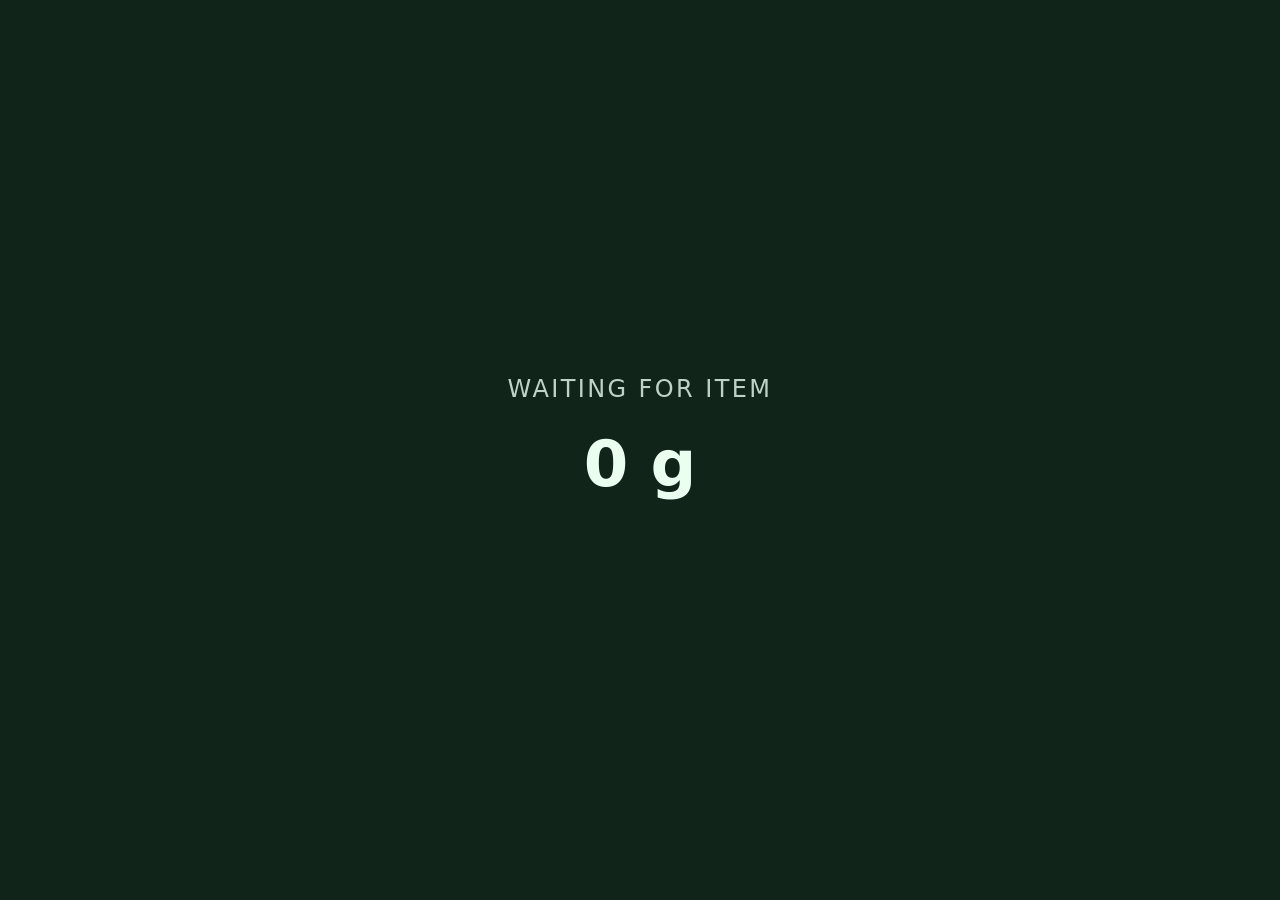
==== assets/index.html @ b5ee57f4 "Restructure into Arduino App Lab project layout Fold everything built so far (barcode/OCR, product l" ====
<!doctype html>
<html lang="en">
  <head>
    <meta charset="UTF-8" />
    <meta name="viewport" content="width=device-width, initial-scale=1.0" />
    <title>VerdureAI Scale</title>
    <link rel="stylesheet" type="text/css" href="style.css" />
  </head>
  <body>
    <div id="phase">Waiting for item</div>
    <div id="weight">0 g</div>
    <div id="result"></div>
    <div id="error-container" class="error-message" style="display: none"></div>

    <script src="libs/socket.io.min.js"></script>
    <script src="libs/arduino.js"></script>
    <script src="app.js"></script>
  </body>
</html>
---- assets/style.css ----
body {
  font-family: system-ui, sans-serif;
  background: #10241a;
  color: #eafff0;
  margin: 0;
  height: 100vh;
  display: flex;
  flex-direction: column;
  align-items: center;
  justify-content: center;
  gap: 1.5rem;
}

#phase { font-size: 1.5rem; letter-spacing: 0.1em; text-transform: uppercase; opacity: 0.8; }
#weight { font-size: 4rem; font-weight: bold; }
#result { text-align: center; max-width: 32rem; }
#result img { max-width: 220px; margin-top: 1rem; }

.item-name { font-size: 1.75rem; margin: 0.25rem 0; }
.price-row { font-size: 1.25rem; }
.strike { text-decoration: line-through; opacity: 0.6; margin-right: 0.5rem; }
.final { font-size: 2rem; font-weight: bold; color: #7CFC9C; }
.reject { color: #ff8a80; font-size: 1.25rem; }
.code { font-family: monospace; font-size: 1.5rem; letter-spacing: 0.2em; margin-top: 0.5rem; }
.detail { opacity: 0.7; font-size: 0.9rem; margin-top: 0.25rem; }

.error-message {
  position: fixed;
  bottom: 1rem;
  color: #ff8a80;
  font-size: 0.9rem;
}
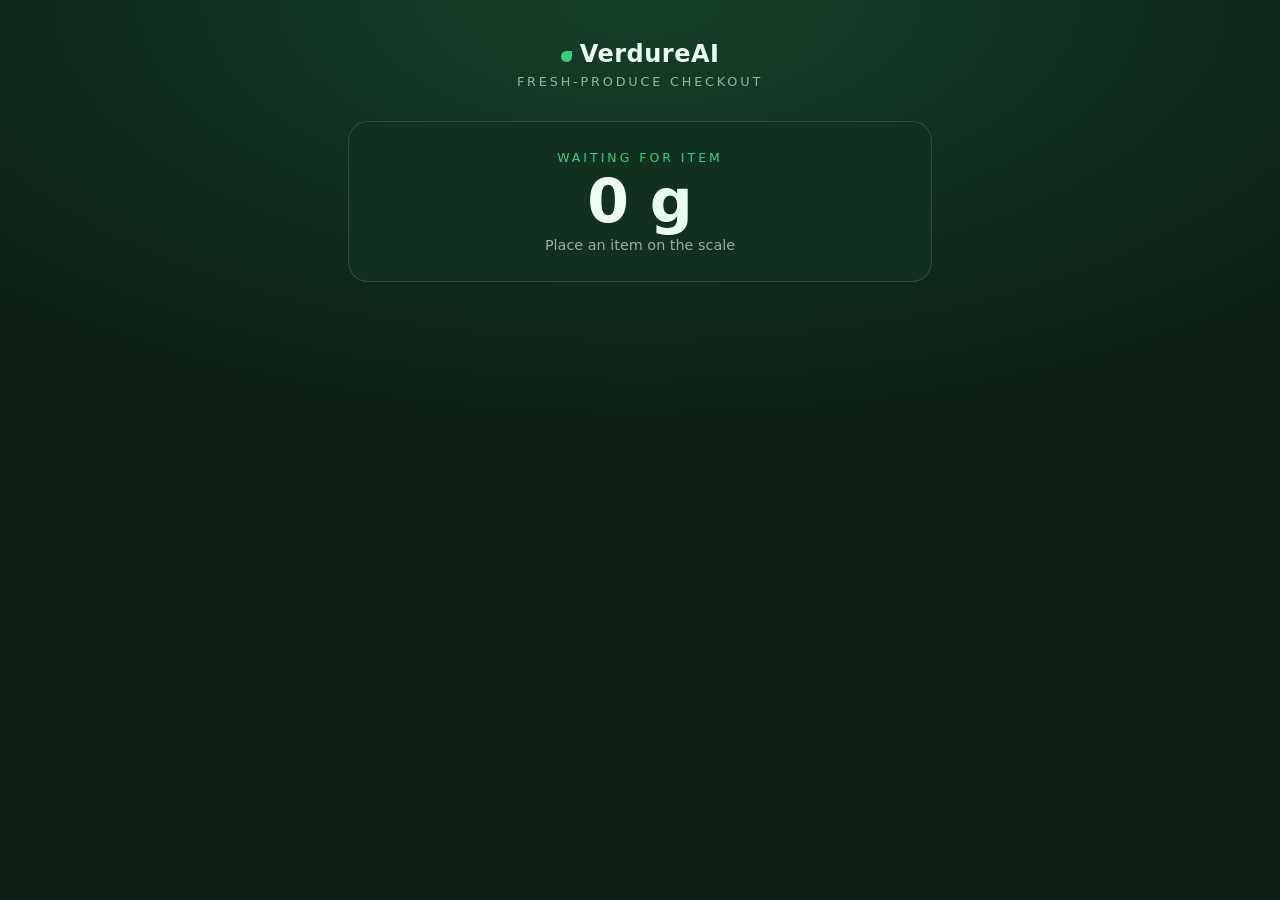
==== commit 50039e7d: "Wire up the produce freshness pipeline and write the hackathon submission - Add produce_classifier.p" ====
--- a/assets/index.html
+++ b/assets/index.html
@@ -7,10 +7,22 @@
     <link rel="stylesheet" type="text/css" href="style.css" />
   </head>
   <body>
-    <div id="phase">Waiting for item</div>
-    <div id="weight">0 g</div>
-    <div id="result"></div>
-    <div id="error-container" class="error-message" style="display: none"></div>
+    <main class="kiosk">
+      <header class="brand">
+        <span class="brand__mark">VerdureAI</span>
+        <span class="brand__tagline">Fresh-produce checkout</span>
+      </header>
+
+      <section class="scale">
+        <div id="phase" class="scale__phase">Waiting for item</div>
+        <div id="weight" class="scale__weight">0 g</div>
+        <div id="hint" class="scale__hint">Place an item on the scale</div>
+      </section>
+
+      <section id="result" class="result" hidden></section>
+
+      <div id="error-container" class="error" hidden></div>
+    </main>
 
     <script src="libs/socket.io.min.js"></script>
     <script src="libs/arduino.js"></script>
--- a/assets/style.css
+++ b/assets/style.css
@@ -1,32 +1,245 @@
+:root {
+  --bg: #0b1f15;
+  --bg-soft: #11301f;
+  --ink: #eafff0;
+  --ink-dim: rgba(234, 255, 240, 0.62);
+  --card: #f7fbf5;
+  --card-ink: #12271a;
+  --card-dim: #5d7266;
+  --accent: #35d07f;
+  --accent-deep: #0f7a45;
+  --warn: #c2410c;
+  --reject: #b4231f;
+  --rule: rgba(234, 255, 240, 0.14);
+}
+
+* { box-sizing: border-box; }
+
 body {
-  font-family: system-ui, sans-serif;
-  background: #10241a;
-  color: #eafff0;
+  font-family: "Inter", "Segoe UI", system-ui, sans-serif;
+  background: radial-gradient(120% 80% at 50% 0%, #16402a 0%, transparent 60%), var(--bg);
+  color: var(--ink);
   margin: 0;
-  height: 100vh;
+  min-height: 100vh;
+}
+
+.kiosk {
+  min-height: 100vh;
+  max-width: 40rem;
+  margin: 0 auto;
+  padding: 2.5rem 1.75rem 3rem;
   display: flex;
   flex-direction: column;
   align-items: center;
-  justify-content: center;
-  gap: 1.5rem;
-}
-
-#phase { font-size: 1.5rem; letter-spacing: 0.1em; text-transform: uppercase; opacity: 0.8; }
-#weight { font-size: 4rem; font-weight: bold; }
-#result { text-align: center; max-width: 32rem; }
-#result img { max-width: 220px; margin-top: 1rem; }
-
-.item-name { font-size: 1.75rem; margin: 0.25rem 0; }
-.price-row { font-size: 1.25rem; }
-.strike { text-decoration: line-through; opacity: 0.6; margin-right: 0.5rem; }
-.final { font-size: 2rem; font-weight: bold; color: #7CFC9C; }
-.reject { color: #ff8a80; font-size: 1.25rem; }
-.code { font-family: monospace; font-size: 1.5rem; letter-spacing: 0.2em; margin-top: 0.5rem; }
-.detail { opacity: 0.7; font-size: 0.9rem; margin-top: 0.25rem; }
-
-.error-message {
-  position: fixed;
-  bottom: 1rem;
-  color: #ff8a80;
+  gap: 2rem;
+}
+
+/* --- brand ------------------------------------------------------------ */
+
+.brand {
+  display: flex;
+  flex-direction: column;
+  align-items: center;
+  gap: 0.35rem;
+}
+
+.brand__mark {
+  font-size: 1.5rem;
+  font-weight: 700;
+  letter-spacing: 0.02em;
+}
+
+.brand__mark::before {
+  content: "";
+  display: inline-block;
+  width: 0.7rem;
+  height: 0.7rem;
+  margin-right: 0.5rem;
+  border-radius: 50% 0 50% 50%;
+  background: var(--accent);
+}
+
+.brand__tagline {
+  font-size: 0.8rem;
+  letter-spacing: 0.22em;
+  text-transform: uppercase;
+  color: var(--ink-dim);
+}
+
+/* --- scale readout ---------------------------------------------------- */
+
+.scale {
+  display: flex;
+  flex-direction: column;
+  align-items: center;
+  gap: 0.4rem;
+  width: 100%;
+  padding: 1.75rem 1rem;
+  border: 1px solid var(--rule);
+  border-radius: 1.25rem;
+  background: var(--bg-soft);
+}
+
+.scale__phase {
+  font-size: 0.78rem;
+  letter-spacing: 0.24em;
+  text-transform: uppercase;
+  color: var(--accent);
+}
+
+.scale__weight {
+  font-size: 3.75rem;
+  font-weight: 700;
+  line-height: 1;
+  font-variant-numeric: tabular-nums;
+}
+
+.scale__hint {
   font-size: 0.9rem;
-}
+  color: var(--ink-dim);
+}
+
+/* --- price label ------------------------------------------------------ */
+
+.result { width: 100%; }
+
+.label {
+  background: var(--card);
+  color: var(--card-ink);
+  border-radius: 1.25rem;
+  padding: 1.5rem 1.5rem 1.25rem;
+  box-shadow: 0 18px 40px rgba(0, 0, 0, 0.35);
+}
+
+.label__head {
+  display: flex;
+  align-items: center;
+  justify-content: space-between;
+  gap: 1rem;
+}
+
+.label__item {
+  font-size: 1.75rem;
+  margin: 0;
+  font-weight: 700;
+}
+
+.badge {
+  font-size: 0.72rem;
+  font-weight: 700;
+  letter-spacing: 0.12em;
+  text-transform: uppercase;
+  padding: 0.35rem 0.6rem;
+  border-radius: 999px;
+  white-space: nowrap;
+}
+
+.badge--gradeA { background: #d9f7e5; color: var(--accent-deep); }
+.badge--gradeB { background: #fdf0cd; color: #8a5a00; }
+.badge--gradeC { background: #fde2cf; color: var(--warn); }
+.badge--reject { background: #fadada; color: var(--reject); }
+.badge--packaged { background: #e2ecfb; color: #1f4f8f; }
+
+.label__basis {
+  margin: 0.5rem 0 0;
+  color: var(--card-dim);
+  font-size: 0.95rem;
+  font-variant-numeric: tabular-nums;
+}
+
+.label__prices {
+  display: flex;
+  align-items: baseline;
+  gap: 0.75rem;
+  margin-top: 1rem;
+  padding-top: 1rem;
+  border-top: 1px dashed #d3ded6;
+  flex-wrap: wrap;
+}
+
+.price-was {
+  font-size: 1.25rem;
+  color: var(--card-dim);
+  text-decoration: line-through;
+  font-variant-numeric: tabular-nums;
+}
+
+.price-off {
+  font-size: 0.85rem;
+  font-weight: 700;
+  color: #fff;
+  background: var(--warn);
+  padding: 0.2rem 0.5rem;
+  border-radius: 0.4rem;
+}
+
+.price-now {
+  font-size: 2.5rem;
+  font-weight: 800;
+  margin-left: auto;
+  color: var(--accent-deep);
+  font-variant-numeric: tabular-nums;
+}
+
+.label__footer {
+  display: flex;
+  align-items: center;
+  gap: 1rem;
+  margin-top: 1.25rem;
+  padding-top: 1rem;
+  border-top: 1px dashed #d3ded6;
+}
+
+.label__footer img {
+  width: 92px;
+  height: 92px;
+  image-rendering: pixelated;
+}
+
+.label__code {
+  font-family: "SFMono-Regular", ui-monospace, monospace;
+  font-size: 1.35rem;
+  font-weight: 700;
+  letter-spacing: 0.16em;
+  margin: 0;
+}
+
+.label__code-hint {
+  margin: 0.15rem 0 0;
+  font-size: 0.8rem;
+  color: var(--card-dim);
+}
+
+.label__detail {
+  margin: 0.5rem 0 0;
+  font-size: 0.8rem;
+  color: var(--card-dim);
+}
+
+/* --- not-for-sale ----------------------------------------------------- */
+
+.label--reject { border-top: 5px solid var(--reject); }
+
+.label__reason {
+  margin: 1rem 0 0;
+  padding-top: 1rem;
+  border-top: 1px dashed #d3ded6;
+  color: var(--reject);
+  font-size: 1.05rem;
+  font-weight: 600;
+}
+
+.label__reason-hint {
+  margin: 0.35rem 0 0;
+  font-size: 0.85rem;
+  color: var(--card-dim);
+  font-weight: 400;
+}
+
+/* --- connection error ------------------------------------------------- */
+
+.error {
+  margin-top: auto;
+  font-size: 0.85rem;
+  color: #ff9f97;
+}
